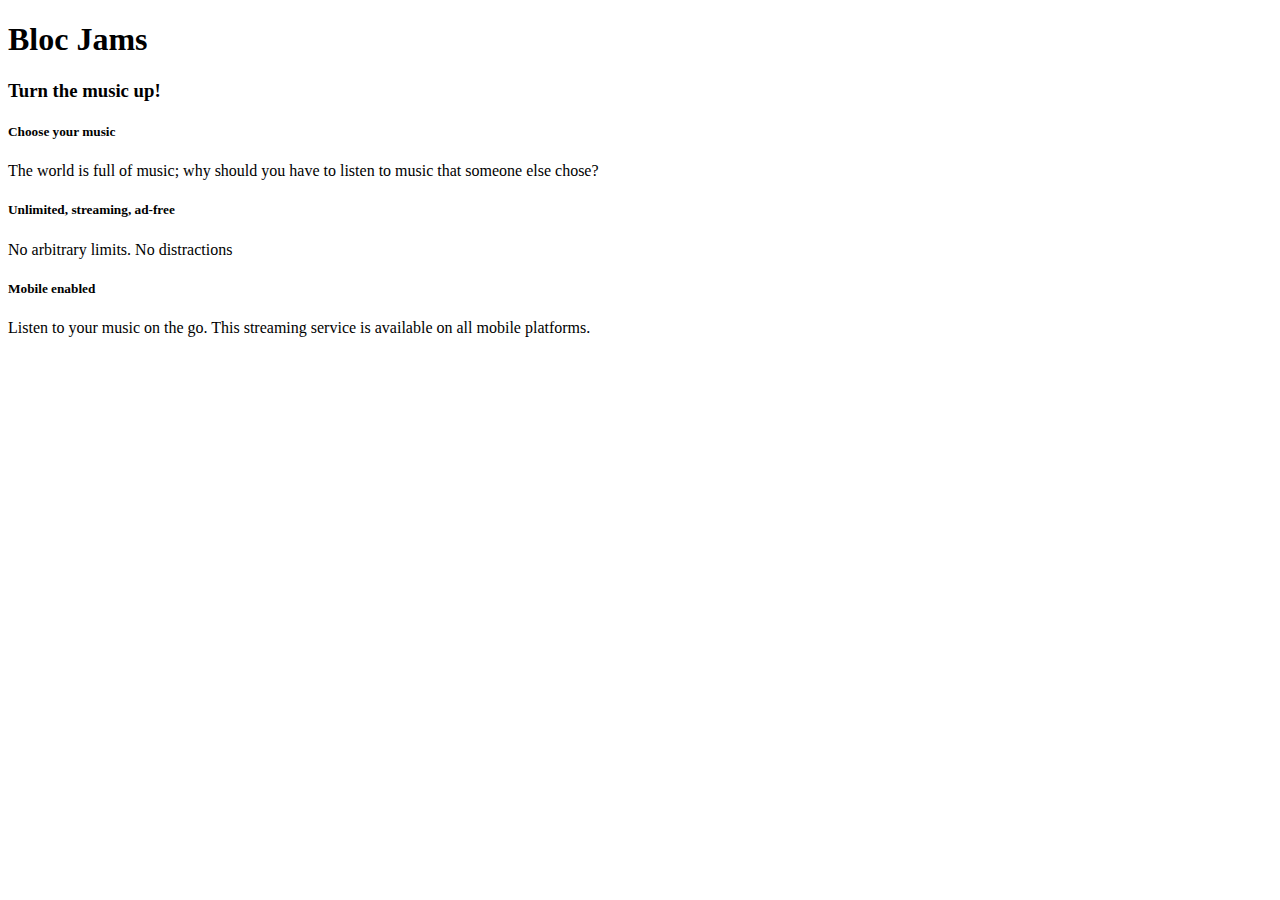
==== index.html @ b23f37fb "checkpoint 2 html: completed" ====
<!DOCTYPE html>
<html>
    <head>
        <title>Bloc Jams</title>
    </head>
    <body>
        <nav> <!-- navigation bar -->
        </nav>


        <section> <!-- hero content -->
            <h1>Bloc Jams</h1>
            <h3>Turn the music up!</h3>
        </section>


        <section> <!-- selling points -->
            <div>
                <h5>Choose your music</h5>
                <p>The world is full of music; why should you have to listen to music that someone else chose?</p>
            </div>
            <div>
                <h5>Unlimited, streaming, ad-free</h5>
                <p>No arbitrary limits. No distractions</p>
            </div>
            <div>
                <h5>Mobile enabled</h5>
                <p>Listen to your music on the go. This streaming service is available on all mobile platforms.</p>
            </div>
        </section>
    </body>
</html>
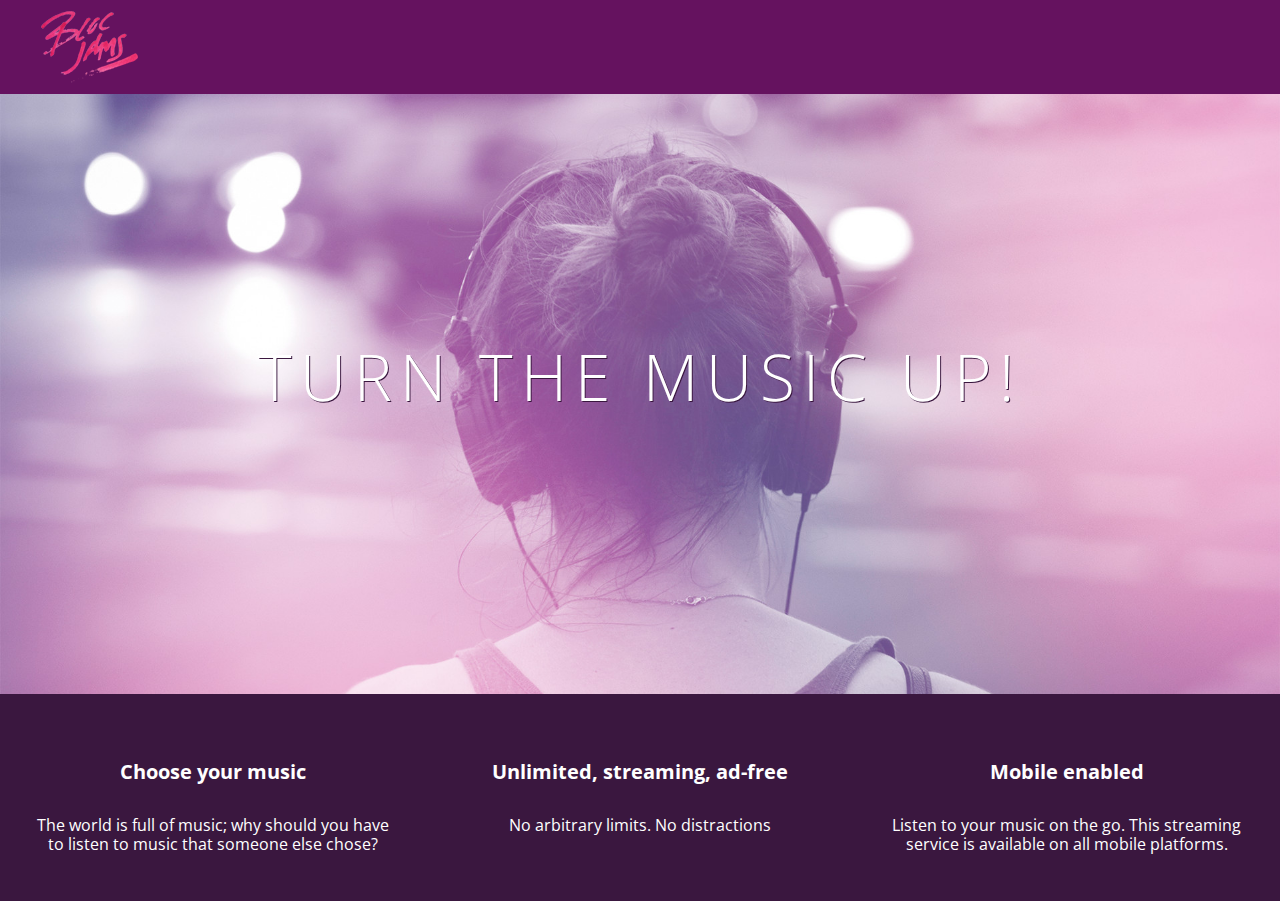
==== commit f75f389d: "checkpoint 3 html-css: completed" ====
--- a/index.html
+++ b/index.html
@@ -2,30 +2,36 @@
 <html>
     <head>
         <title>Bloc Jams</title>
+        <link rel="stylesheet" type="text/css" href="http://fonts.googleapis.com/css?family=Open+Sans:400,800,600,700,300">
+        <link rel="stylesheet" type="text/css" href="http://code.ionicframework.com/ionicons/2.0.1/css/ionicons.min.css">
+        <link rel="stylesheet" type="text/css" href="styles/normalize.css">
+        <link rel="stylesheet" type="text/css" href="styles/main.css">
     </head>
-    <body>
-        <nav> <!-- navigation bar -->
+    <body class="landing"> 
+        <nav class="navbar"> <!-- navigation bar -->
+            <img src="assets/images/bloc_jams_logo.png" alt="bloc jams logo" class="logo">
         </nav>
 
-
-        <section> <!-- hero content -->
-            <h1>Bloc Jams</h1>
-            <h3>Turn the music up!</h3>
+            <section class="hero-content"> <!-- hero content -->
+            <h1 class="hero-title">Turn the music up!</h1>
         </section>
 
 
-        <section> <!-- selling points -->
-            <div>
-                <h5>Choose your music</h5>
-                <p>The world is full of music; why should you have to listen to music that someone else chose?</p>
+        <section class="selling-points"> <!-- selling points -->
+            <div class="point">
+                <span class="ion-music-note"></span>
+                <h5 class="point-title">Choose your music</h5>
+                <p class="point-description">The world is full of music; why should you have to listen to music that someone else chose?</p>
             </div>
-            <div>
-                <h5>Unlimited, streaming, ad-free</h5>
-                <p>No arbitrary limits. No distractions</p>
+            <div class="point">
+                <span class="ion-radio-waves"></span>
+                <h5 class="point-title">Unlimited, streaming, ad-free</h5>
+                <p class="point-description">No arbitrary limits. No distractions</p>
             </div>
-            <div>
-                <h5>Mobile enabled</h5>
-                <p>Listen to your music on the go. This streaming service is available on all mobile platforms.</p>
+            <div class="point">
+                <span class="ion-iphone"></span>
+                <h5 class="point-title">Mobile enabled</h5>
+                <p class="point-description">Listen to your music on the go. This streaming service is available on all mobile platforms.</p>
             </div>
         </section>
     </body>
--- a/styles/main.css
+++ b/styles/main.css
@@ -0,0 +1,76 @@
+html {
+     height: 100%; /* makes sure our HTML takes up 100% of the browser window */
+     font-size: 100%;
+ }
+ 
+ body {
+     font-family: 'Open Sans'; /* sets our font to the "Open Sans" typeface */
+     color: white;             /* sets the text color to white */
+     min-height: 100%;         /* says the height of the body must be, at minimum, 100% of the window */
+ }
+ 
+ body.landing {
+     background-color: rgb(58,23,63); /* sets the background color to an RGB value (see below) */
+ }
+
+.navbar {
+    padding: 0.5rem;
+    background-color: rgb(101,18,95);
+}
+
+.navbar .logo {
+    position: relative; 
+    left: 2rem;
+}
+
+.hero-content {
+     position: relative; 
+     min-height: 600px;  
+     background-image: url(../assets/images/bloc_jams_bg.jpg);
+     background-repeat: no-repeat;
+     background-position: center center;
+     background-size: cover;
+ }
+
+ .hero-content .hero-title {
+     position: absolute;             /* positioning will be explained in a resource */
+     top: 40%;                       /* positioning will be explained in a resource */
+     -webkit-transform: translateY(-50%);
+     -moz-transform: translateY(-50%);
+     -ms-transform: translateY(-50%);
+     transform: translateY(-50%);
+     width: 100%;
+     text-align: center;
+     font-size: 4rem;
+     font-weight: 300;
+     text-transform: uppercase;
+     letter-spacing: 0.5rem;
+     text-shadow: 1px 1px 0px rgb(58,23,63);
+}
+
+.selling-points {
+     position: relative;
+     display: table;
+     width: 100%;
+     -webkit-box-sizing: border-box;
+     -moz-box-sizing: border-box;
+     box-sizing: border-box; 
+ }
+.point {
+     display: table-cell;
+     position: relative;
+     width: 33.3%;
+     padding: 2rem;
+     text-align: center;
+ }
+ 
+ .point .point-title {
+     font-size: 1.25rem;
+ }
+ 
+ .ion-music-note,
+ .ion-radio-waves,
+ .ion-iphone {
+     color: rgb(233,50,117);
+     font-size: 5rem;
+ }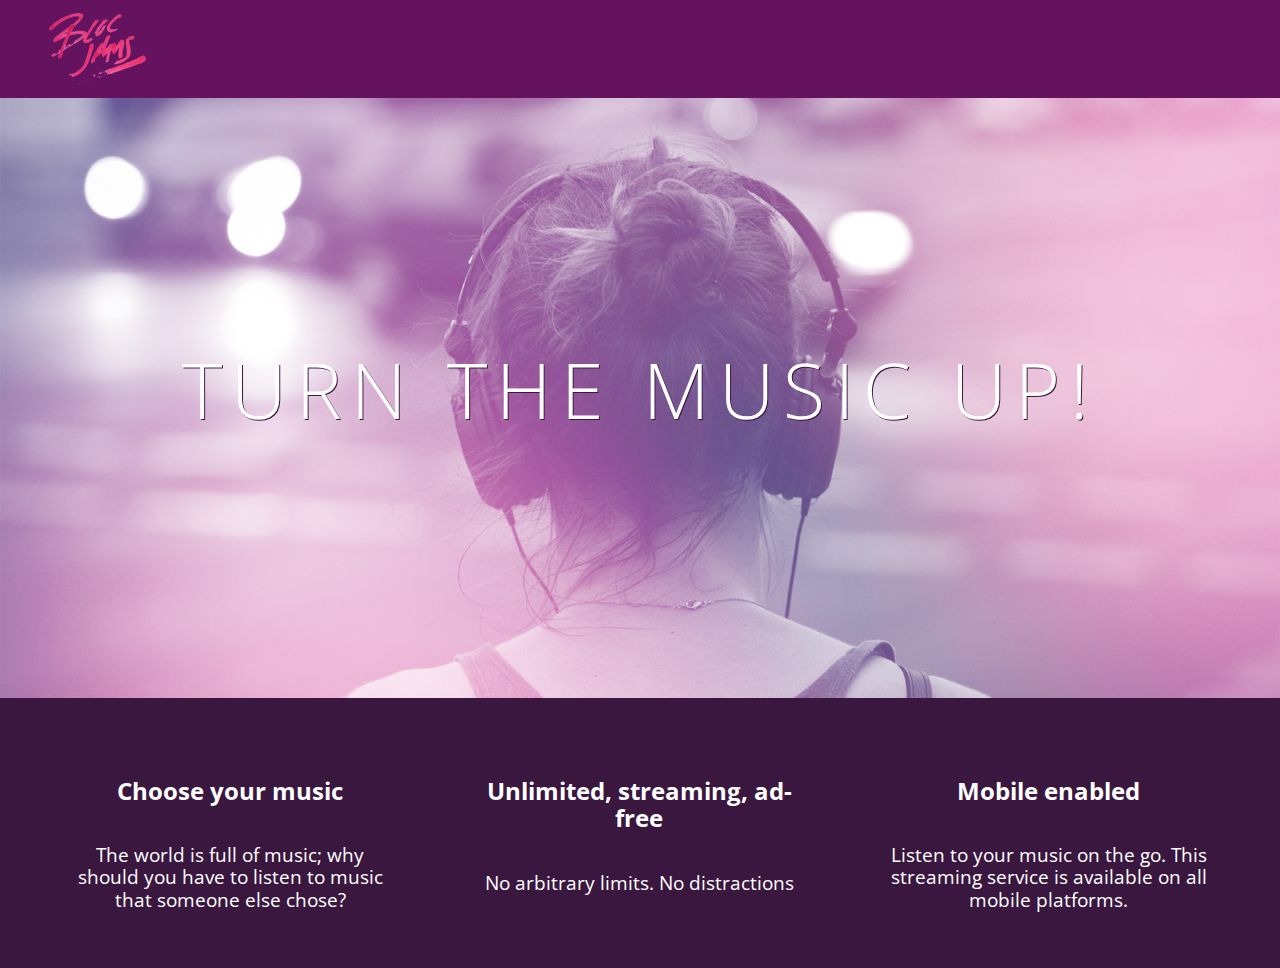
==== commit e4215fa1: "checkpoint 4 html-css: completed" ====
--- a/index.html
+++ b/index.html
@@ -2,10 +2,12 @@
 <html>
     <head>
         <title>Bloc Jams</title>
+        <meta name="viewport" content="width=device-width, initial-scale=1">
         <link rel="stylesheet" type="text/css" href="http://fonts.googleapis.com/css?family=Open+Sans:400,800,600,700,300">
         <link rel="stylesheet" type="text/css" href="http://code.ionicframework.com/ionicons/2.0.1/css/ionicons.min.css">
         <link rel="stylesheet" type="text/css" href="styles/normalize.css">
         <link rel="stylesheet" type="text/css" href="styles/main.css">
+        <link rel="stylesheet" type="text/css" href="styles/landing.css">
     </head>
     <body class="landing"> 
         <nav class="navbar"> <!-- navigation bar -->
@@ -17,18 +19,18 @@
         </section>
 
 
-        <section class="selling-points"> <!-- selling points -->
-            <div class="point">
+        <section class="selling-points container"> <!-- selling points -->
+            <div class="point column third">
                 <span class="ion-music-note"></span>
                 <h5 class="point-title">Choose your music</h5>
                 <p class="point-description">The world is full of music; why should you have to listen to music that someone else chose?</p>
             </div>
-            <div class="point">
+            <div class="point column third">
                 <span class="ion-radio-waves"></span>
                 <h5 class="point-title">Unlimited, streaming, ad-free</h5>
                 <p class="point-description">No arbitrary limits. No distractions</p>
             </div>
-            <div class="point">
+            <div class="point column third">
                 <span class="ion-iphone"></span>
                 <h5 class="point-title">Mobile enabled</h5>
                 <p class="point-description">Listen to your music on the go. This streaming service is available on all mobile platforms.</p>
--- a/styles/main.css
+++ b/styles/main.css
@@ -1,16 +1,18 @@
+*, *::before, *::after {
+     -moz-box-sizing: border-box;
+     -webkit-box-sizing: border-box;
+     box-sizing: border-box;
+ }
+
 html {
-     height: 100%; /* makes sure our HTML takes up 100% of the browser window */
+     height: 100%; 
      font-size: 100%;
  }
  
  body {
-     font-family: 'Open Sans'; /* sets our font to the "Open Sans" typeface */
-     color: white;             /* sets the text color to white */
-     min-height: 100%;         /* says the height of the body must be, at minimum, 100% of the window */
- }
- 
- body.landing {
-     background-color: rgb(58,23,63); /* sets the background color to an RGB value (see below) */
+     font-family: 'Open Sans'; 
+     color: white;             
+     min-height: 100%;         
  }
 
 .navbar {
@@ -23,54 +25,28 @@
     left: 2rem;
 }
 
-.hero-content {
-     position: relative; 
-     min-height: 600px;  
-     background-image: url(../assets/images/bloc_jams_bg.jpg);
-     background-repeat: no-repeat;
-     background-position: center center;
-     background-size: cover;
- }
-
- .hero-content .hero-title {
-     position: absolute;             /* positioning will be explained in a resource */
-     top: 40%;                       /* positioning will be explained in a resource */
-     -webkit-transform: translateY(-50%);
-     -moz-transform: translateY(-50%);
-     -ms-transform: translateY(-50%);
-     transform: translateY(-50%);
-     width: 100%;
-     text-align: center;
-     font-size: 4rem;
-     font-weight: 300;
-     text-transform: uppercase;
-     letter-spacing: 0.5rem;
-     text-shadow: 1px 1px 0px rgb(58,23,63);
+.container { 
+    margin: 0 auto;
+    max-width: 64rem;
 }
 
-.selling-points {
-     position: relative;
-     display: table;
-     width: 100%;
-     -webkit-box-sizing: border-box;
-     -moz-box-sizing: border-box;
-     box-sizing: border-box; 
- }
-.point {
-     display: table-cell;
-     position: relative;
-     width: 33.3%;
-     padding: 2rem;
-     text-align: center;
- }
- 
- .point .point-title {
-     font-size: 1.25rem;
- }
- 
- .ion-music-note,
- .ion-radio-waves,
- .ion-iphone {
-     color: rgb(233,50,117);
-     font-size: 5rem;
- }+@media (min-width: 640px) {
+    html { font-size: 112%; }  
+
+.column {
+    float: left;
+    padding-left: 1rem;
+    padding-right: 1rem;
+}
+
+.column.full { width: 100%; }
+.column.two-thirds { width: 66.7%; }
+.column.half { width: 50%; }
+.column.third { width: 33.3%; }
+.column.fourth { width: 25%; }
+.column.flow-opposite { float: right; }
+}
+
+@media (min-width: 1024px) {
+    html { font-size: 120%; }  
+}--- a/styles/landing.css
+++ b/styles/landing.css
@@ -0,0 +1,48 @@
+body.landing {
+     background-color: rgb(58,23,63); 
+ }
+
+.hero-content {
+     position: relative; 
+     min-height: 600px;  
+     background-image: url(../assets/images/bloc_jams_bg.jpg);
+     background-repeat: no-repeat;
+     background-position: center center;
+     background-size: cover;
+ }
+
+ .hero-content .hero-title {
+     position: absolute;         
+     top: 40%;                       
+     -webkit-transform: translateY(-50%);
+     -moz-transform: translateY(-50%);
+     -ms-transform: translateY(-50%);
+     transform: translateY(-50%);
+     width: 100%;
+     text-align: center;
+     font-size: 4rem;
+     font-weight: 300;
+     text-transform: uppercase;
+     letter-spacing: 0.5rem;
+     text-shadow: 1px 1px 0px rgb(58,23,63);
+}
+
+.selling-points {
+     position: relative;
+ }
+.point {
+     position: relative;
+     padding: 2rem;
+     text-align: center;
+ }
+ 
+ .point .point-title {
+     font-size: 1.25rem;
+ }
+ 
+ .ion-music-note,
+ .ion-radio-waves,
+ .ion-iphone {
+     color: rgb(233,50,117);
+     font-size: 5rem;
+ }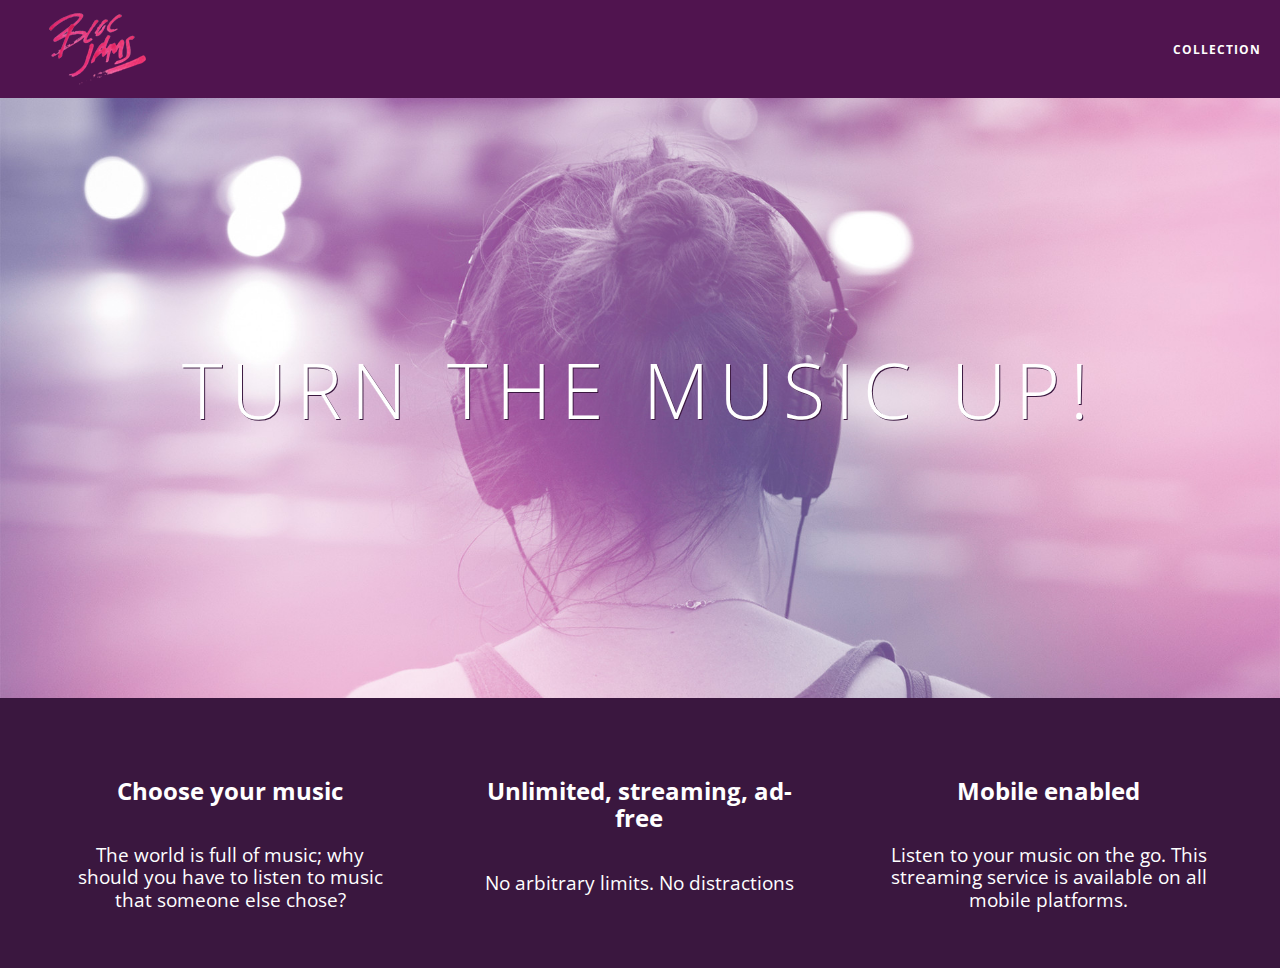
==== commit f91184b5: "checkpoint 5 collection view: completed" ====
--- a/index.html
+++ b/index.html
@@ -11,7 +11,12 @@
     </head>
     <body class="landing"> 
         <nav class="navbar"> <!-- navigation bar -->
-            <img src="assets/images/bloc_jams_logo.png" alt="bloc jams logo" class="logo">
+            <a href="index.html" class="logo">
+             <img src="assets/images/bloc_jams_logo.png" alt="bloc jams logo">
+         </a>
+         <div class="links-container">
+             <a href="collection.html" class="navbar-link">collection</a>
+         </div>
         </nav>
 
             <section class="hero-content"> <!-- hero content -->
@@ -19,7 +24,7 @@
         </section>
 
 
-        <section class="selling-points container"> <!-- selling points -->
+        <section class="selling-points container clearfix"> <!-- selling points -->
             <div class="point column third">
                 <span class="ion-music-note"></span>
                 <h5 class="point-title">Choose your music</h5>
--- a/styles/main.css
+++ b/styles/main.css
@@ -16,14 +16,53 @@
  }
 
 .navbar {
+    position: relative;
     padding: 0.5rem;
-    background-color: rgb(101,18,95);
+     /* #1 */
+     background-color: rgba(101,18,95,0.5);
+     /* #2 */
+     z-index: 1;
 }
 
 .navbar .logo {
     position: relative; 
     left: 2rem;
+    cursor: pointer;
 }
+
+.navbar .links-container {
+     display: table;
+     position: absolute;
+     top: 0;
+     right: 0;
+     height: 100px;
+     color: white;
+     /* #3 */
+     text-decoration: none;
+ }
+ 
+ .links-container .navbar-link {
+     display: table-cell;
+     position: relative;
+     height: 100%;
+     padding-left: 1rem;
+     padding-right: 1rem;
+     /* #4 */
+     vertical-align: middle;
+     color: white;
+     font-size: 0.625rem;
+     letter-spacing: 0.05rem;
+     font-weight: 700;
+     text-transform: uppercase;
+     /* #3 */
+     text-decoration: none;
+     cursor: pointer;
+ }
+ 
+   /* #5 */
+ .links-container .navbar-link:hover {
+     color: rgb(233,50,117);
+ }
 
 .container { 
     margin: 0 auto;
@@ -49,4 +88,15 @@
 
 @media (min-width: 1024px) {
     html { font-size: 120%; }  
+}
+
+.clearfix::before,
+
+.clearfix::after {
+    content: "";
+    display: table;
+}
+
+.clearfix::after {
+    clear: both;
 }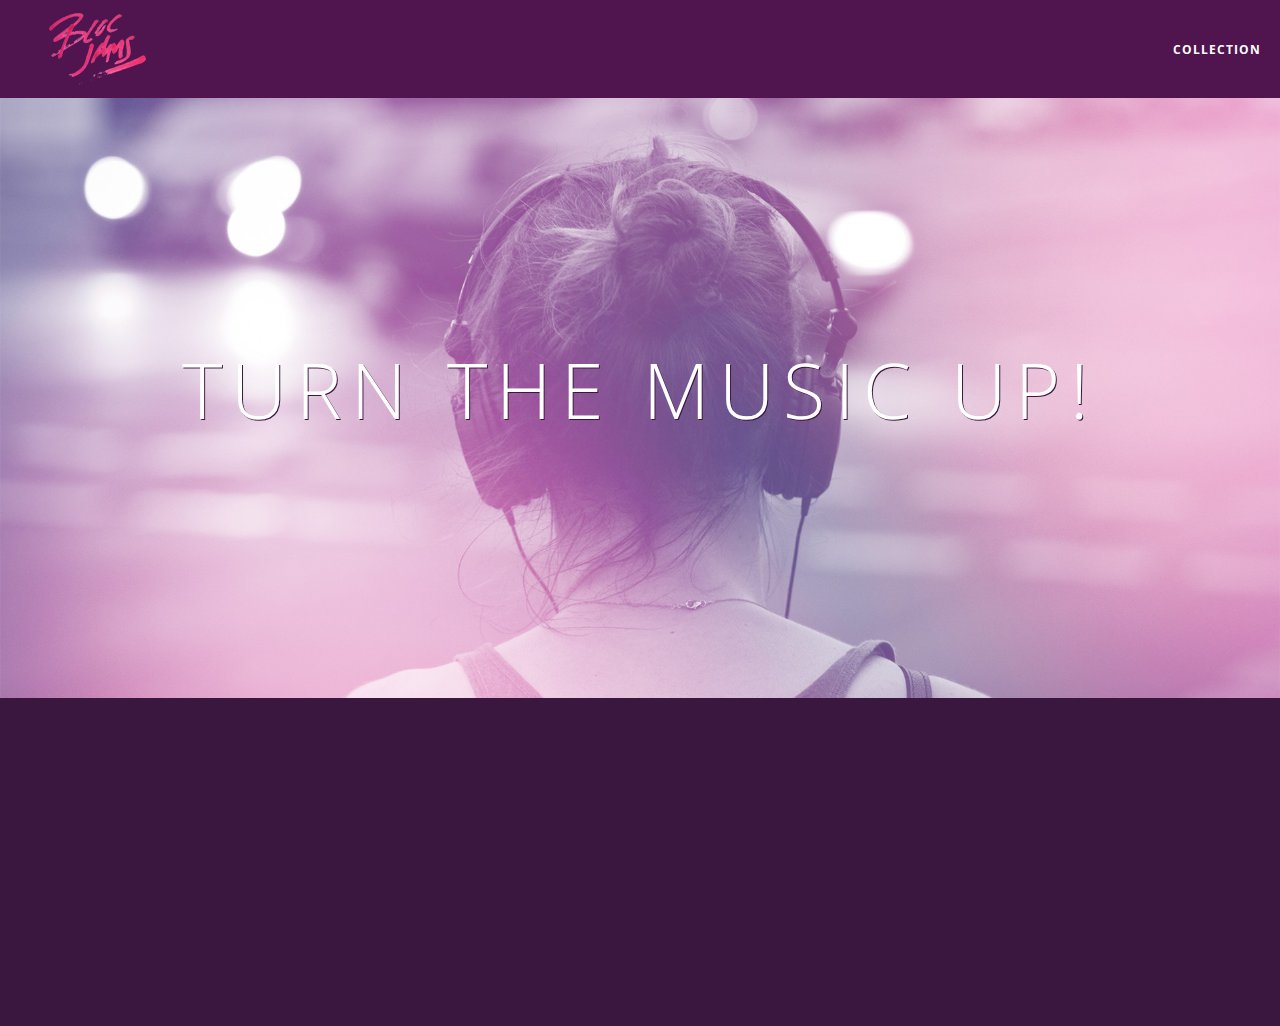
==== commit 57d3456c: "Checkpoint-8-animation: completed" ====
--- a/index.html
+++ b/index.html
@@ -41,5 +41,6 @@
                 <p class="point-description">Listen to your music on the go. This streaming service is available on all mobile platforms.</p>
             </div>
         </section>
+        <script src="scripts/landing.js"></script>
     </body>
 </html>
--- a/styles/main.css
+++ b/styles/main.css
@@ -69,6 +69,10 @@
     max-width: 64rem;
 }
 
+.container.narrow {
+    max-width: 56rem;
+}
+
 @media (min-width: 640px) {
     html { font-size: 112%; }  
 
--- a/styles/landing.css
+++ b/styles/landing.css
@@ -30,10 +30,21 @@
 .selling-points {
      position: relative;
  }
+
 .point {
      position: relative;
      padding: 2rem;
      text-align: center;
+     opacity: 0;
+     -webkit-transform: scaleX(0.9) translateY(3rem);
+     -moz-transform: scaleX(0.9) translateY(3rem);
+     transform: scaleX(0.9) translateY(3rem);
+     -webkit-transition: all 0.25s ease-in-out;
+     -moz-transition: all 0.25s ease-in-out;
+     transition: all 0.25s ease-in-out;
+     -webkit-transition-delay: 0.2s;
+     -moz-transition-delay: 0.2s;
+     transition-delay: 0.2s; 
  }
  
  .point .point-title {
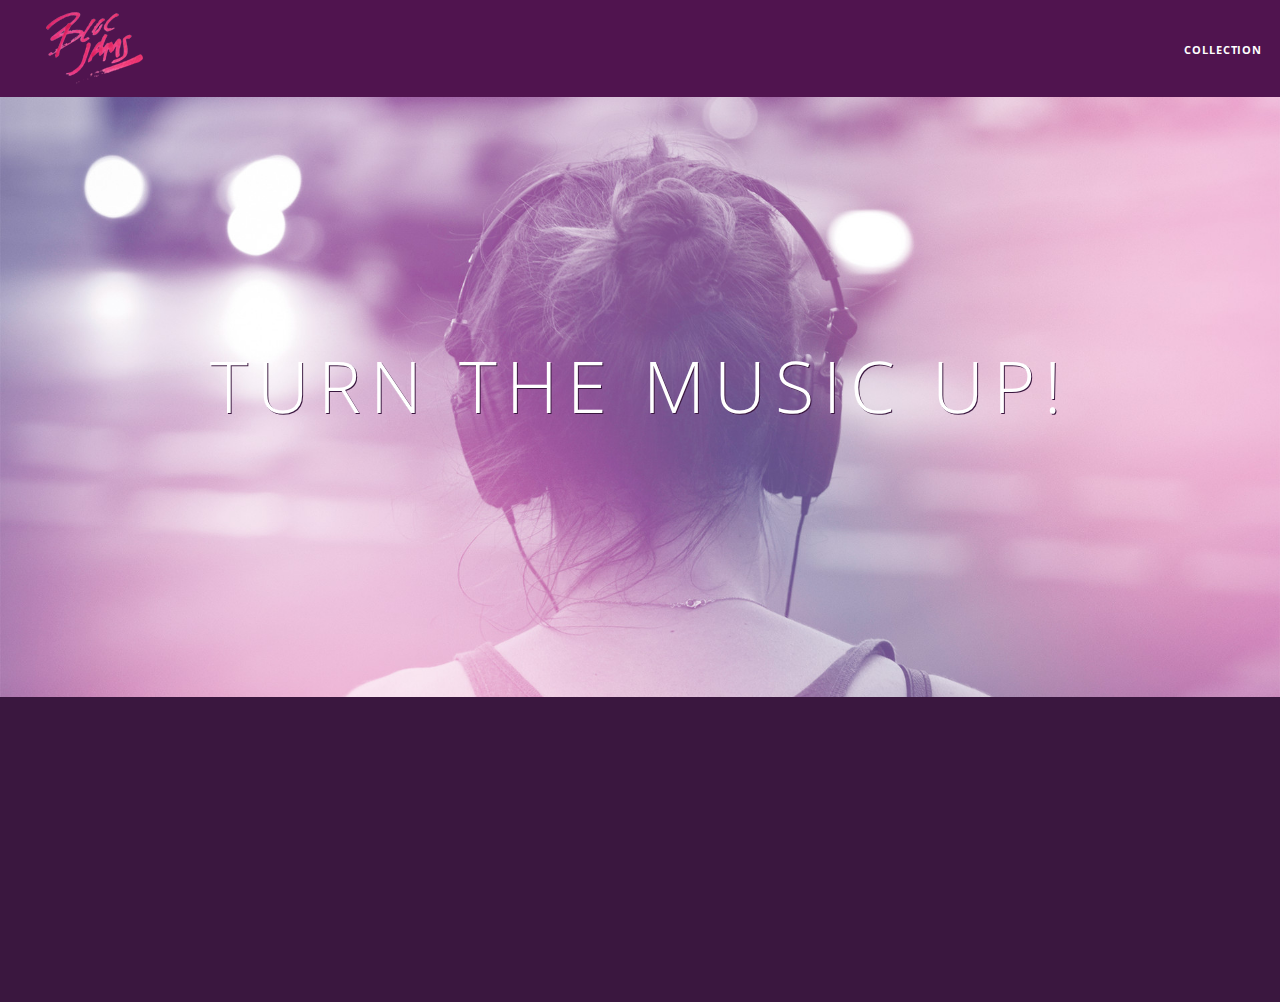
==== commit bb47e698: "checkpoint-16-landingPage: completed" ====
--- a/index.html
+++ b/index.html
@@ -41,6 +41,8 @@
                 <p class="point-description">Listen to your music on the go. This streaming service is available on all mobile platforms.</p>
             </div>
         </section>
+        <script src="https://code.jquery.com/jquery-2.1.3.min.js"></script>
+        <script src="scripts/utilities.js"></script>
         <script src="scripts/landing.js"></script>
     </body>
 </html>
--- a/styles/main.css
+++ b/styles/main.css
@@ -1,4 +1,4 @@
-*, *::before, *::after {
+ *, *::before, *::after {
      -moz-box-sizing: border-box;
      -webkit-box-sizing: border-box;
      box-sizing: border-box;
@@ -22,15 +22,15 @@
      background-color: rgba(101,18,95,0.5);
      /* #2 */
      z-index: 1;
-}
+ }
 
 .navbar .logo {
     position: relative; 
     left: 2rem;
-    cursor: pointer;
-}
-
-.navbar .links-container {
+     cursor: pointer;  /* produces the finger-pointer icon when you hover over the logo */
+ }
+ 
+ .navbar .links-container {
      display: table;
      position: absolute;
      top: 0;
@@ -64,6 +64,10 @@
      color: rgb(233,50,117);
  }
 
+.links-container .navbar-link:active {
+    background-color: white;  
+}
+
 .container { 
     margin: 0 auto;
     max-width: 64rem;
@@ -74,12 +78,13 @@
 }
 
 @media (min-width: 640px) {
-    html { font-size: 112%; }  
-
-.column {
-    float: left;
-    padding-left: 1rem;
-    padding-right: 1rem;
+   html { font-size: 112%; }
+    
+ .column {
+         float: left;
+         padding-left: 1rem;
+         padding-right: 1rem;
+     }
 }
 
 .column.full { width: 100%; }
@@ -91,16 +96,19 @@
 }
 
 @media (min-width: 1024px) {
-    html { font-size: 120%; }  
-}
+   html { font-size: 120%; }
+ }
 
 .clearfix::before,
 
 .clearfix::after {
-    content: "";
-    display: table;
+    
+   content: " ";
+    
+   display: table;
 }
 
 .clearfix::after {
-    clear: both;
+    
+   clear: both;
 }--- a/styles/landing.css
+++ b/styles/landing.css
@@ -1,22 +1,21 @@
 body.landing {
-     background-color: rgb(58,23,63); 
+     background-color: rgb(58,23,63);
  }
-
-.hero-content {
-     position: relative; 
-     min-height: 600px;  
+ 
+ .hero-content {
+     position: relative;
+     min-height: 600px;
      background-image: url(../assets/images/bloc_jams_bg.jpg);
      background-repeat: no-repeat;
      background-position: center center;
      background-size: cover;
  }
-
+ 
  .hero-content .hero-title {
-     position: absolute;         
-     top: 40%;                       
+     position: absolute;
+     top: 40%;
      -webkit-transform: translateY(-50%);
      -moz-transform: translateY(-50%);
-     -ms-transform: translateY(-50%);
      transform: translateY(-50%);
      width: 100%;
      text-align: center;
@@ -25,7 +24,7 @@
      text-transform: uppercase;
      letter-spacing: 0.5rem;
      text-shadow: 1px 1px 0px rgb(58,23,63);
-}
+ }
 
 .selling-points {
      position: relative;
@@ -39,12 +38,12 @@
      -webkit-transform: scaleX(0.9) translateY(3rem);
      -moz-transform: scaleX(0.9) translateY(3rem);
      transform: scaleX(0.9) translateY(3rem);
-     -webkit-transition: all 0.25s ease-in-out;
-     -moz-transition: all 0.25s ease-in-out;
-     transition: all 0.25s ease-in-out;
-     -webkit-transition-delay: 0.2s;
-     -moz-transition-delay: 0.2s;
-     transition-delay: 0.2s; 
+     -webkit-transition: all 0.10s ease-in-out;
+     -moz-transition: all 0.10s ease-in-out;
+     transition: all 0.10s ease-in-out;
+     -webkit-transition-delay: 0.5s;
+     -moz-transition-delay: 0.5s;
+     transition-delay: 0.5s; 
  }
  
  .point .point-title {
